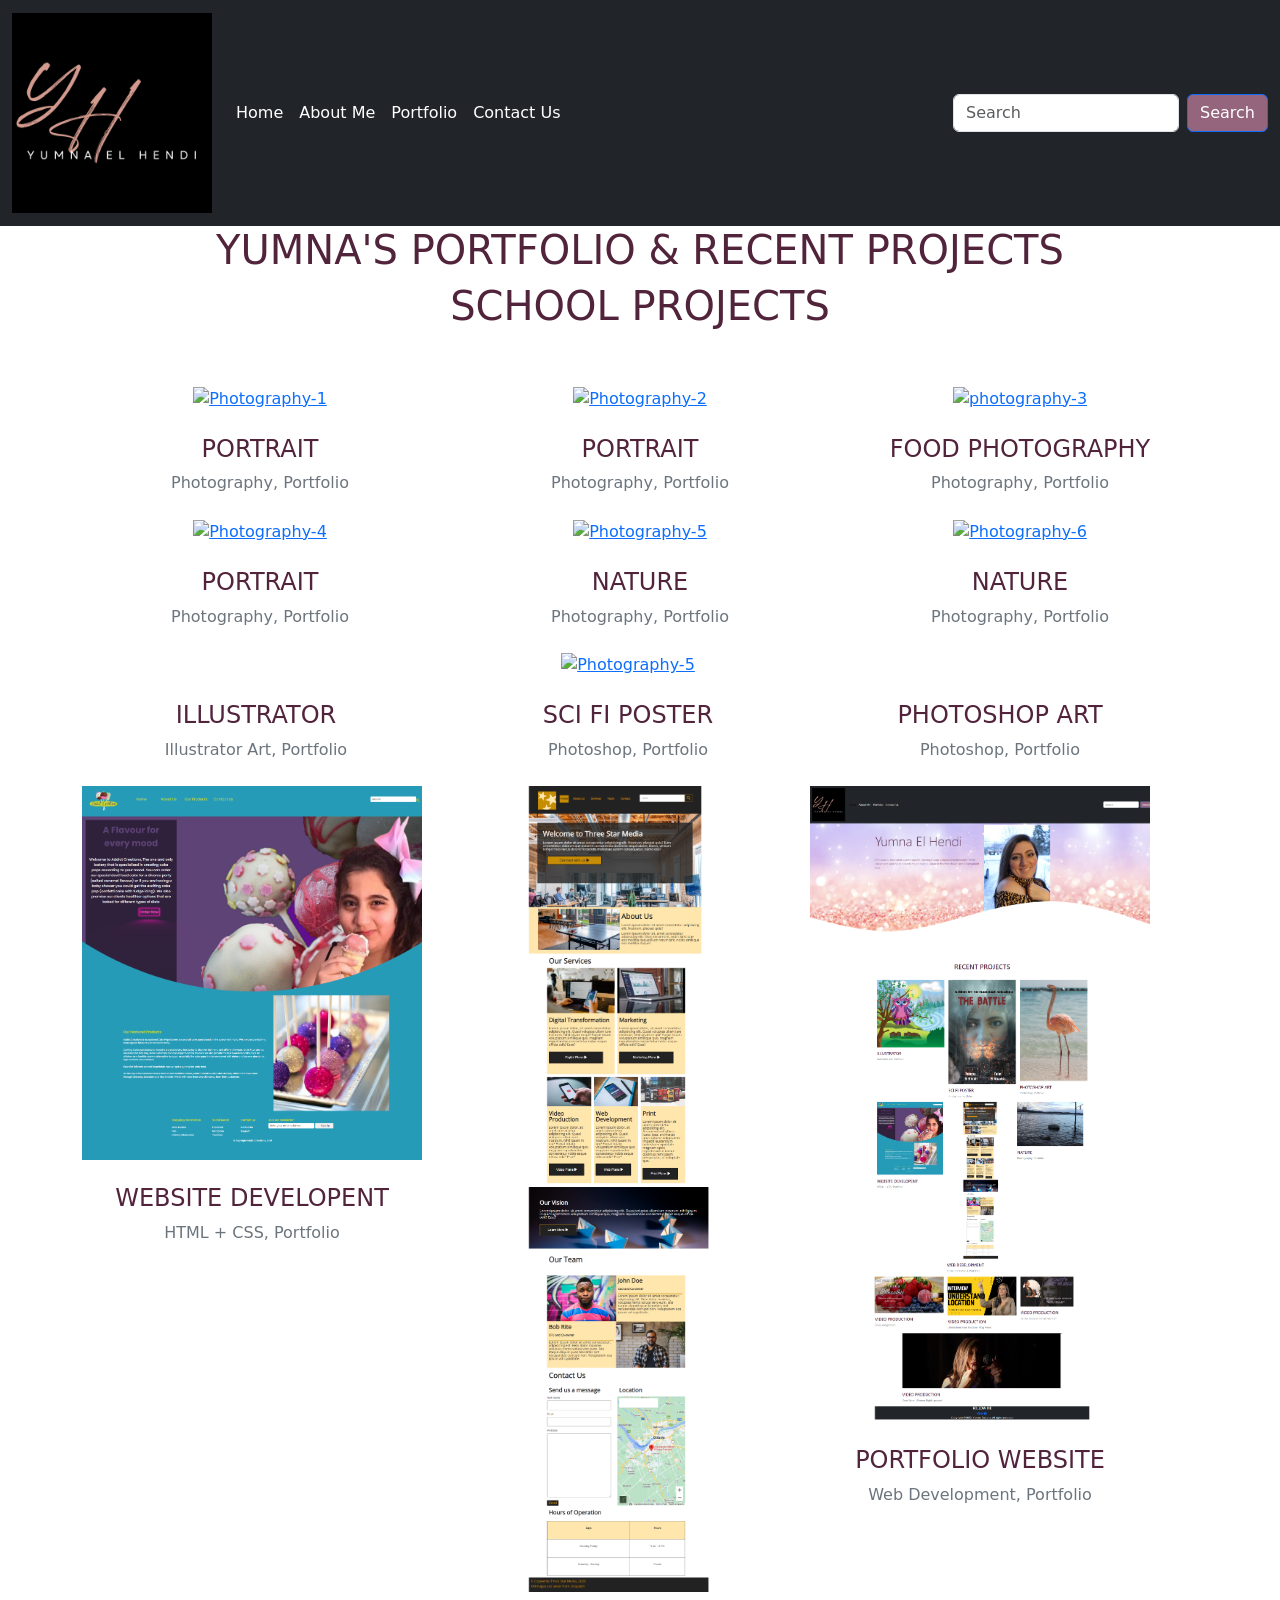
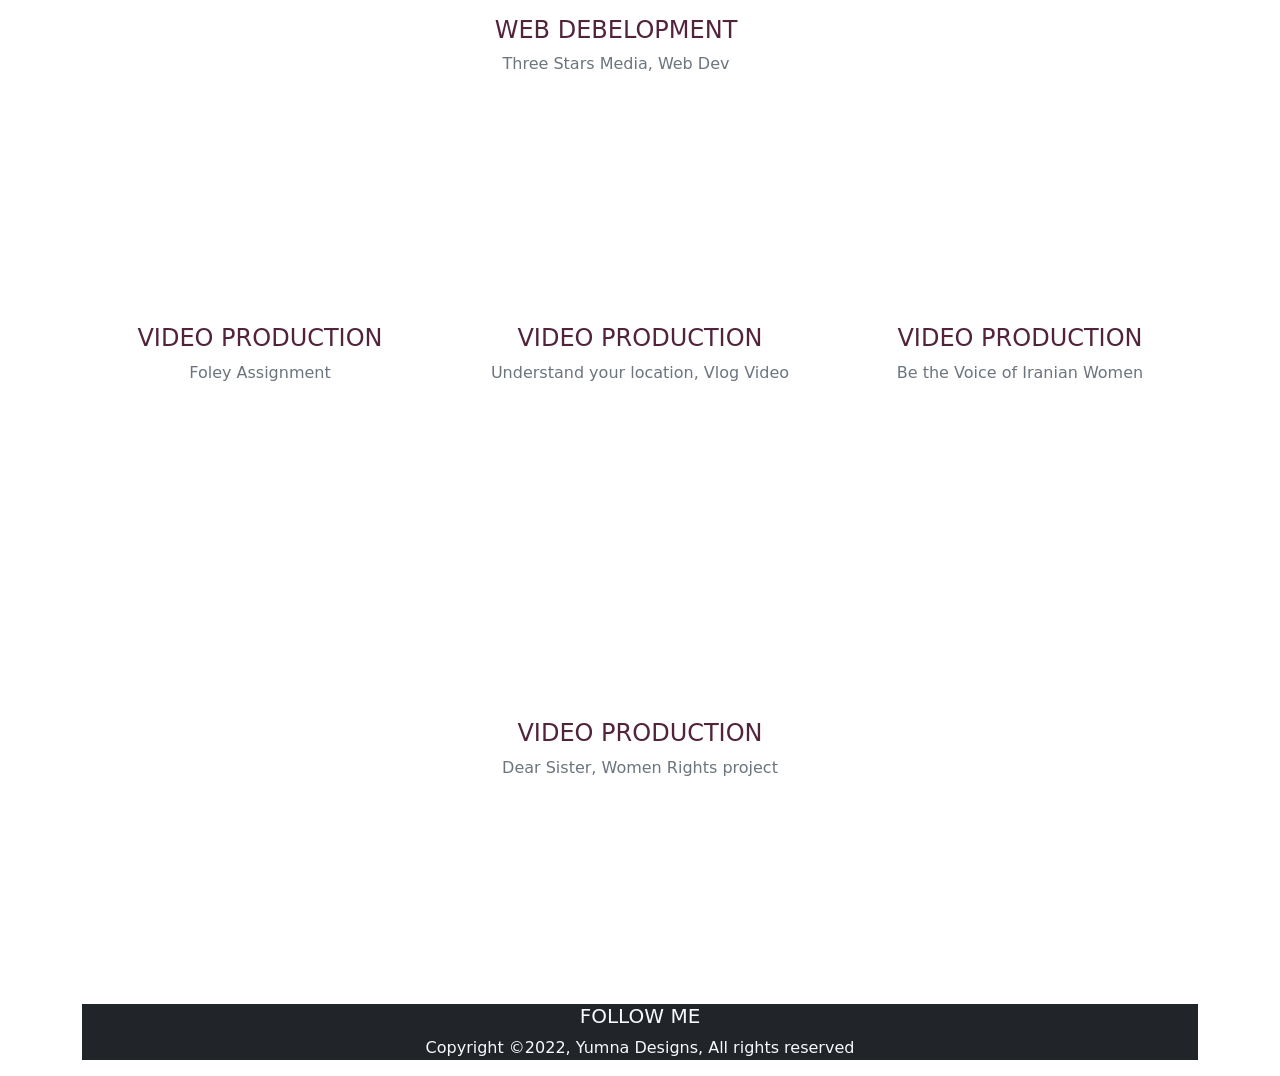
==== portfolio.html @ 96776a5d "new resp" ====
<!doctype html>
<html lang="en">
  <head>
    <meta charset="utf-8">
    <meta name="viewport" content="width=device-width, initial-scale=1">
    <title>Bootstrap demo</title>

    <!--Bootstrap css-->
    <link href="https://cdn.jsdelivr.net/npm/bootstrap@5.2.3/dist/css/bootstrap.min.css" rel="stylesheet" integrity="sha384-rbsA2VBKQhggwzxH7pPCaAqO46MgnOM80zW1RWuH61DGLwZJEdK2Kadq2F9CUG65" crossorigin="anonymous">

    <!--  font awesome icons  -->
    <script src="https://kit.fontawesome.com/99d246f297.js" crossorigin="anonymous"></script>


    <!--Animate On Scroll Library-->
    <link rel="stylesheet" href="https://unpkg.com/aos@next/dist/aos.css" />

    <!--Custom Css-->
    <link rel="stylesheet" href="css/styles.css">


  </head>
  <body>
    <header role="banner"> 
        <!--Skip links-->
      <ul class="skip-links"> 
          <li><a href="#navigatiion"> Main Navigation</a></li>
          <li><a href="#portfolio"> Portfolio pieces</a></li>
      </ul>   
        
      <!--nav bar--> 
      <nav class="navbar navbar-expand-lg bg-dark" id="navigatiion">
        <div class="container-fluid" >
          <!--Logo-->
          <a class="navbar-brand" href="index.html">
            <img src="images/Logo.png" alt="Yumna's Logo" width="200">
            </a>
          <button class="navbar-toggler bg-light" type="button" data-bs-toggle="collapse" data-bs-target="#navbarSupportedContent" aria-controls="navbarSupportedContent" aria-expanded="false" aria-label="Toggle navigation">
            <span class="navbar-toggler-icon"></span>
          </button>
          <div class="collapse navbar-collapse" id="navbarSupportedContent">
            <ul class="navbar-nav me-auto mb-2 mb-lg-0">
              <li class="nav-item">
                <a class="nav-link" aria-current="page" href="index.html">Home</a>
              </li>
              <li class="nav-item">
                <a class="nav-link" href="about.html">About Me</a>
              </li>
              <li class="nav-item">
                <a class="nav-link" href="portfolio.html">Portfolio</a>
              </li>
              <li class="nav-item">
                <a class="nav-link" href="contact.html">Contact Us</a>
              </li>
            </ul>
            <form class="d-flex" role="search">
              <input class="form-control me-2" type="search" placeholder="Search" aria-label="Search">
              <button class="btn btn-primary" type="submit">Search</button>
            </form>
          </div>
        </div>
      </nav>
    </header> 

<!--  ======================= Portfolio Area =============================  -->

<section class="project-area justify-content-center text-center" id="portfolio">
  <div class="container">
      <div class="project-title pb-5"> 
          <h1 class="text-uppercase text-center title-h1">Yumna's Portfolio & Recent Projects</h1>
          <h1 class="text-uppercase text-center title-h1">School Projects</h1>
        </div>

      <div class="row grid" id="product-list">
          <div class="col-lg-4 col-md-6 col-sm-12">
              <div class="our-project">
                  <div class= "img">
                    <div data-aos="fade-down"
                      data-aos-easing="linear"
                      data-aos-duration="3500">
                      <a class="test-popup-link" href="images/IMG_0366.JPG">
                      <img src="images/IMG_0366.JPG" alt="Photography-1" class="img-fluid">
                      </a>
                    </div>
                  </div>
                  <div class="title py-4">
                    <h4 class="text-uppercase">Portrait</h4>
                    <span class="text-secondary">Photography, Portfolio</span>
                  </div>
              </div>
          </div>

          <div class="col-lg-4 col-md-6 col-sm-12 ">
              <div class="our-project">
                  <div class="img">
                    <div data-aos="fade-right"
                    data-aos-offset="300"
                    data-aos-easing="ease-in-sine">
                    <a class="test-popup-link" href="images/IMG_0727.JPG">

                          <img src="images/IMG_0727.JPG" alt="Photography-2" class="img-fluid">
                    </a>
                        </div>
                  </div>
                  <div class="title py-4">
                      <h4 class="text-uppercase">Portrait</h4>
                      <span class="text-secondary">Photography, Portfolio</span>
                  </div>
              </div>
          </div>
          <div class="col-lg-4 col-md-6 col-sm-12 element-item ">
            <div class="our-project">
                <div class="img">
                  <div data-aos="fade-down"
                    data-aos-easing="linear"
                    data-aos-duration="3500">
                    <a class="test-popup-link" href="images/IMG_0957.JPG">
                      <img src="images/IMG_0957.JPG" alt="photography-3" class="img-fluid">
                  </a>
                  </div>                
                    <div class="title py-4">
                        <h4 class="text-uppercase">Food Photography</h4>
                        <span class="text-secondary">Photography, Portfolio</span>
                    </div>
                    </div>
                  </div>
        
                </div>
          </div>   

                    <div class="row grid">

                    <div class="col-lg-4 col-md-6 col-sm-12 ">
                        <div class="our-project">
                            <div class="img">
                              <div data-aos="fade-right"
                              data-aos-offset="300"
                              data-aos-easing="ease-in-sine">
                              <a class="test-popup-link" href="images/IMG_0799.JPG">
          
                                    <img src="images/IMG_0799.JPG" alt="Photography-4" class="img-fluid">
                              </a>
                                  </div>
                            </div>
                            <div class="title py-4">
                                <h4 class="text-uppercase">Portrait</h4>
                                <span class="text-secondary">Photography, Portfolio</span>
                            </div>
                        </div>
                    </div>
                    <div class="col-lg-4 col-md-6 col-sm-12">
                        <div class="our-project">
                            <div class="img">
                                <div data-aos="fade-down"
                                data-aos-easing="linear"
                                data-aos-duration="3500">
                              <a class="test-popup-link" href="images/IMG_0697.JPG">
          
                                    <img src="images/IMG_0697.JPG" alt="Photography-5" class="img-fluid">
                              </a>
                                  </div>
                            </div>
                            <div class="title py-4">
                                <h4 class="text-uppercase">Nature</h4>
                                <span class="text-secondary">Photography, Portfolio</span>
                            </div>
                        </div>
                    </div>
                    <div class="col-lg-4 col-md-6 col-sm-12">
                        <div class="our-project">
                            <div class="img">
                                <div data-aos="fade-down"
                                data-aos-easing="linear"
                                data-aos-duration="3500">
                              <a class="test-popup-link" href="images/IMG_0870.JPG">
          
                                    <img src="images/IMG_0870.JPG" alt="Photography-6" class="img-fluid">
                              </a>
                                  </div>
                            </div>
                            <div class="title py-4">
                                <h4 class="text-uppercase">Nature</h4>
                                <span class="text-secondary">Photography, Portfolio</span>
                            </div>
            </div>
        </div>      
        

                <div class="row grid"> 
                    <div class="col-lg-4 col-md-6 col-sm-12">
                        <div class="our-project">
                            <div class="img">
                              <div data-aos="fade-right"
                              data-aos-offset="300"
                              data-aos-easing="ease-in-sine">
                              <a class="test-popup-link" href="images/Artboard5.png">
                              <img src="images/Artboard5.png" alt="graphic-1" class="img-fluid">
                              </a>
                              </div>
                            </div>
                            <div class="title py-4">
                                <h4 class="text-uppercase">Illustrator</h4>
                                <span class="text-secondary">Illustrator Art, Portfolio</span>
                            </div>
                        </div>
                    </div>
                    <div class="col-lg-4 col-md-6 col-sm-12">
                      <div class="our-project">
                          <div class="img">
                              <div data-aos="fade-down"
                              data-aos-easing="linear"
                              data-aos-duration="3500">
                            <a class="test-popup-link" href="images/scifiposter.png">
        
                                  <img src="images/scifiposter.png" alt="Photography-5" class="img-fluid">
                            </a>
                                </div>
                          </div>
                          <div class="title py-4">
                              <h4 class="text-uppercase">Sci FI Poster</h4>
                              <span class="text-secondary">Photoshop, Portfolio</span>
                          </div>
                      </div>
                  </div>
                  <div class="col-lg-4 col-md-6 col-sm-12">
                      <div class="our-project">
                          <div class="img">
                            <div data-aos="fade-right"
                            data-aos-offset="300"
                            data-aos-easing="ease-in-sine">
                            <a class="test-popup-link" href="images/animal.jpg">
        
                              <img src="images/animal.jpg" alt="Photography-5" class="img-fluid">
                        </a>
                            </div>
                      </div>
                      <div class="title py-4">
                          <h4 class="text-uppercase">Photoshop Art</h4>
                          <span class="text-secondary">Photoshop, Portfolio</span>            
                          </div>   
                          </div>
                          </div>

                          <div class="row grid">

                            <div class="col-lg-4 col-md-6 col-sm-12 element-item ux">
                                <div class="our-project">
                                    <div class="img">
                                      <div data-aos="fade-right"
                                      data-aos-offset="300"
                                      data-aos-easing="ease-in-sine">
                                      <a href="https://github.com/Elhe0016/mtm6201-midterm.git" target="_blank">
                                        <img src="images/addict-creations-project.png" alt="Website Development-1" class="img-fluid"> 
                                      </a> 
                                          </div>
                                    </div>
                                    <div class="title py-4">
                                      <h4 class="text-uppercase">Website Developent</h4>
                                      <span class="text-secondary">HTML + CSS, Portfolio</span>
                                    </div>
                                </div>
                            </div>
                            
                            <div class="col-lg-4 col-md-6 col-sm-12">
                                <div class="our-project">
                                    <div class="img">
                                        <div data-aos="fade-down"
                                        data-aos-easing="linear"
                                        data-aos-duration="3500">
                                        <a href= "https://github.com/Elhe0016/elhe0016.github.io.git" target="_blank">
                                          <img src="images/threestars.png" alt="Website Development-2" class="img-fluid"> 
                                        </a> 
                                          </div>
                                    </div>
                                    <div class="title py-4">
                                        <h4 class="text-uppercase">web Debelopment</h4>
                                        <span class="text-secondary">Three Stars Media, Web Dev</span>
                                    </div>
                                </div>
                            </div>
                            <div class="col-lg-4 col-md-6 col-sm-12">
                                <div class="our-project">
                                    <div class="img">
                                      <div data-aos="fade-right"
                                      data-aos-offset="300"
                                      data-aos-easing="ease-in-sine">
                                      <a href= "https://github.com/Elhe0016/portfolio.git" target="_blank">
                                        <img src="images/portfolio.png" alt="web-dev1" class="img-fluid">

                                      </a>
                                          </div>
                                    </div>
                                    <div class="title py-4">
                                        <h4 class="text-uppercase">Portfolio website</h4>
                                        <span class="text-secondary">Web Development, Portfolio</span>
                                    </div>
                                    </div>
                                </div>      
                        </div>
  </div>
  </div>

  <div class="row grid">

    <div class="col-lg-4 col-md-6 col-sm-12 element-item ux">
        <div class="our-project">
            <div class="img">
              <div data-aos="fade-right"
              data-aos-offset="300"
              data-aos-easing="ease-in-sine">
              <a href="https://youtu.be/rOkrX6QWSKI" target="_blank">
                <img src="images/smoothie.png" alt="Video Production-1" class="img-fluid"> 
              </a> 
                  </div>
            </div>
            <div class="title py-4">
              <h4 class="text-uppercase">Video Production</h4>
              <span class="text-secondary">Foley Assignment</span>
            </div>
        </div>
    </div>
    
    <div class="col-lg-4 col-md-6 col-sm-12">
        <div class="our-project">
            <div class="img">
                <div data-aos="fade-down"
                data-aos-easing="linear"
                data-aos-duration="3500">
                <a href= "https://youtu.be/7RtweMUIGH8" target="_blank">
                  <img src="images/locatioin.jpg" alt="Video Production-1" class="img-fluid"> 
                </a> 
                  </div>
            </div>
            <div class="title py-4">
                <h4 class="text-uppercase">Video Production</h4>
                <span class="text-secondary">Understand your location, Vlog Video</span>
            </div>
        </div>
    </div>
    <div class="col-lg-4 col-md-6 col-sm-12">
        <div class="our-project">
            <div class="img">
              <div data-aos="fade-right"
              data-aos-offset="300"
              data-aos-easing="ease-in-sine">
               <a href= "https://youtu.be/79l4bW7mr30" target="_blank">
                    <img src="images/womenright.png" alt="Photography-6" class="img-fluid">
              </a>
                  </div>
            </div>
            <div class="title py-4">
                <h4 class="text-uppercase">Video Production</h4>
                <span class="text-secondary">Be the Voice of Iranian Women</span>
            </div>
            </div>
        </div>      
</div>

<div class="row grid justify-content-center">

  <div class="col-lg-9 ">
      <div class="our-project">
          <div class="img">
            <div data-aos="fade-right"
            data-aos-offset="300"
            data-aos-easing="ease-in-sine">
            <a href="https://youtu.be/LqrLvZeHaoo" target="_blank">
              <img src="images/sister.png" alt="Video Production-1" class="img-fluid"> 
            </a> 
                </div>
          </div>
          <div class="title py-4">
            <h4 class="text-uppercase">Video Production</h4>
            <span class="text-secondary">Dear Sister, Women Rights project</span>
          </div>
      </div>
  </div>
  </div>
</div>
</section> 

<!--  ======================= End Portfolio Area =============================  -->

    <!--  ======================= Footer ================================ -->

    <footer class="footer-area">
      <div class="container">
          <div class="bg-dark text-light">
              <div class="social text-center">
                  <h5 class="text-uppercase">Follow me</h5>
                  <a href="https://www.facebook.com/yumna.h.125"><i class="fa-brands fa-facebook"></i></a>
                  <a href="https://www.instagram.com/yoyokabra/"><i class="fab fa-instagram"></i></a>
                  <a href="https://www.youtube.com/channel/UCKBLdKNolmuDioi9BQ9f1Zg"><i class="fab fa-youtube"></i></a>
              </div>
              <div class="copyrights text-center bg-dark">
                  <p class="para text-light">
                      Copyright ©2022, Yumna Designs, All rights reserved 
                  </p>
              </div>
          </div>
      </div>
  </footer>

<!-- AOS-->
  <script src="https://unpkg.com/aos@next/dist/aos.js"></script>
  <script>
    AOS.init();

    
  </script>
    <!--  isotope js library  -->
    <script src="./vendor/isotope/isotope.min.js"></script>
   
    <!-- custom JS file-->
   <script src="js/main.js"></script>

    <!--  bootstrap   JS-->
      <script src="https://cdn.jsdelivr.net/npm/bootstrap@5.2.3/dist/js/bootstrap.bundle.min.js" integrity="sha384-kenU1KFdBIe4zVF0s0G1M5b4hcpxyD9F7jL+jjXkk+Q2h455rYXK/7HAuoJl+0I4" crossorigin="anonymous"></script>
  
</body>
</html>
---- css/styles.css ----
:root{
    --bs-light: #fff;
    --bs-secondary: #52243c;
    --bs-dark: #110808e5;
    --bs-primary: #95657E;
 }

p{
    color: var(--bs-primary);
}

body{
    padding:0;
    margin:0;
    color: var(--bs-secondary);
}

#wvm{
    width: 100%;
    height: 100vh;
    background: linear-gradient(180deg, #2600ff, #ff170d), url('../images/bg.jpg');
    background-size: cover;
    background-blend-mode: screen;
}

.wave{
    position: absolute;
    bottom: 0;
    left:0;
    position: absolute;
}


/* skip links  */

.skip-links{
    list-style: none;
    margin: 0;
    padding: 0;
  }
  .skip-links a{
    position: absolute;
    top: -3em;
    background-color: black;
    color:white;
    padding: .5em 1em;
    font-weight: bold;
    font-size: 12px;
  }
  
  .skip-links a:focus{
    top: 0;
  }

.gap100{
    padding: 30px;
}
svj{
    position: absolute;
    height: 100vh;
    
}

/*Portfolio style*/

.btn-primary {
--bs-btn-bg: var(--bs-primary);
--bs-btn-border: var(--bs-primary);
--bs-btn-hover-bg: var(--bs-secondary);
--bs-btn-active-bg: var(--bs-dark);
 }

 .navbar-nav .nav-link,
 .navbar-nav .nav-link:link,
 .navbar-nav .nav-link:link:visited
 {
    color:var(--bs-light);
 }

 .navbar-nav .nav-link:hover,
 .navbar-nav .nav-link:active,
 .navbar-nav .nav-link:focus
 {
    background-color: var(--bs-secondary);
    color: var(--bs-light);
 }

footer{
    width: 100%;
    margin-top: 200px;
    }
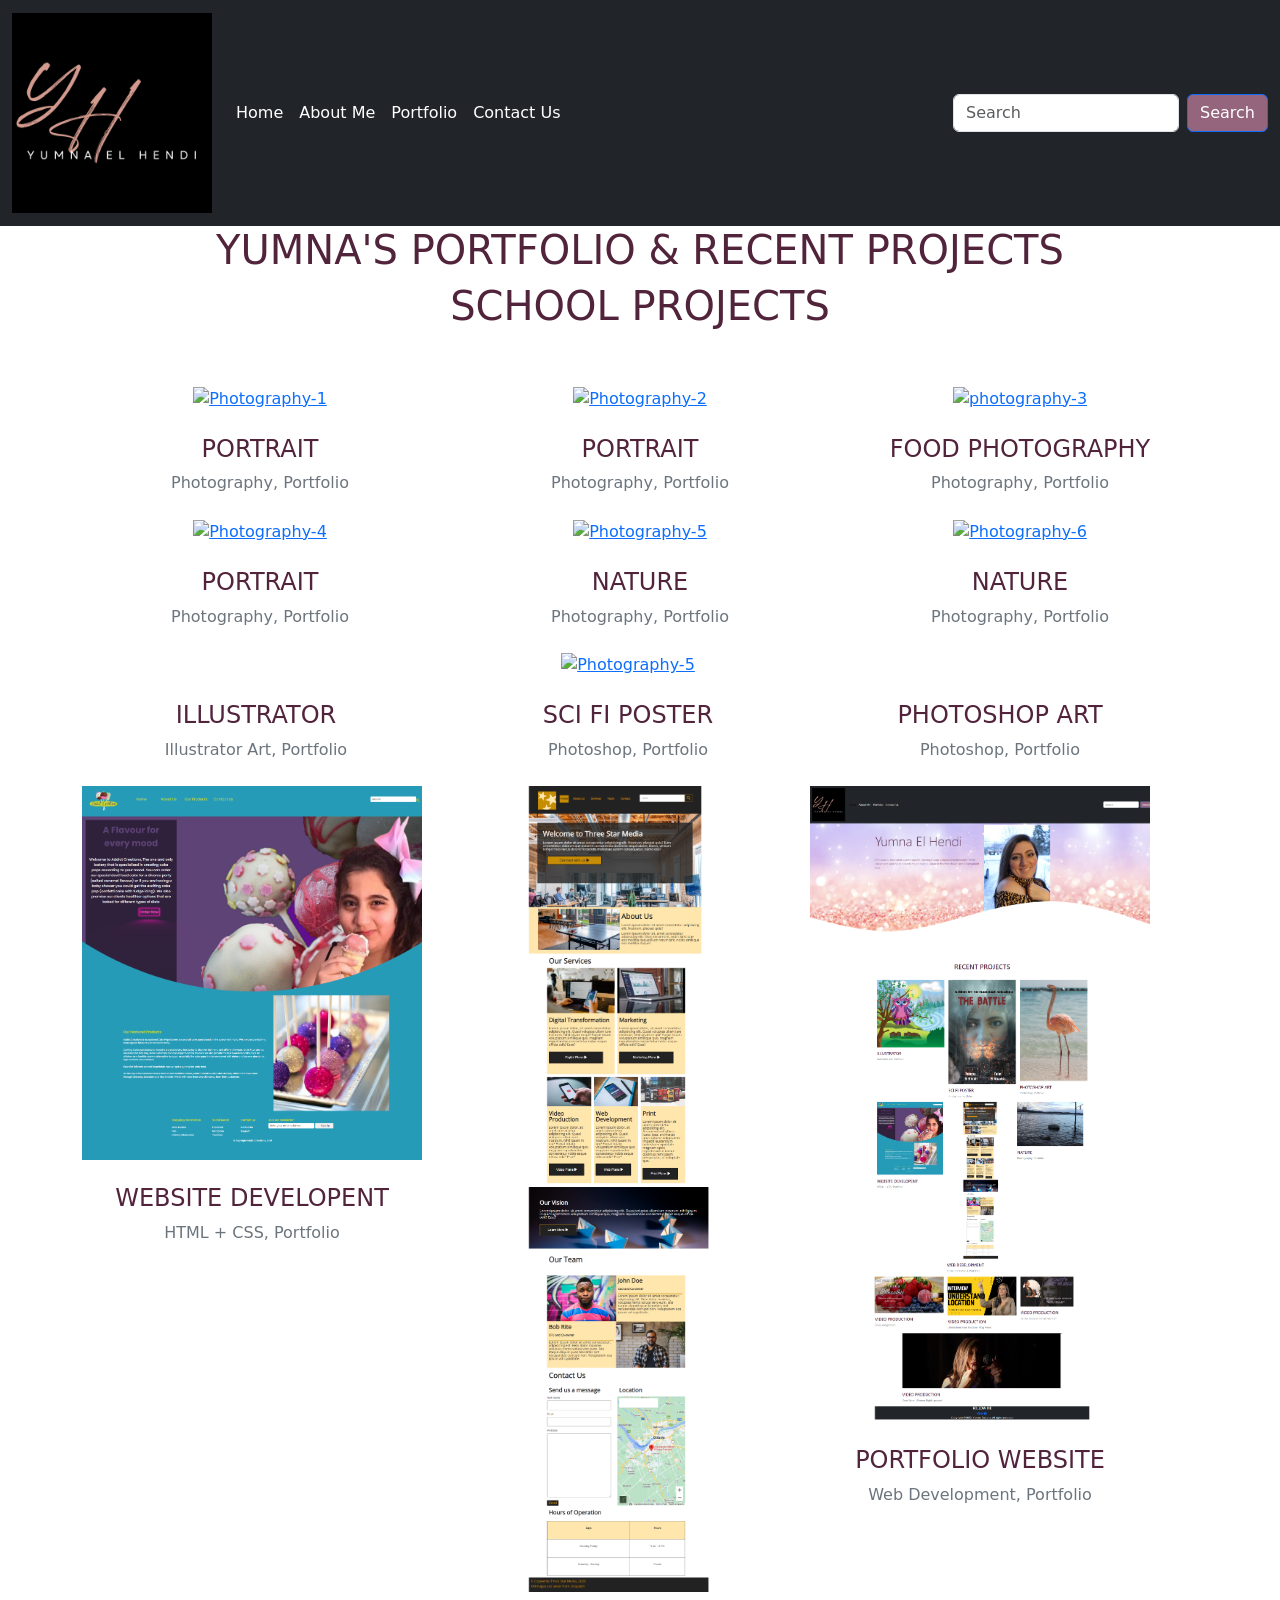
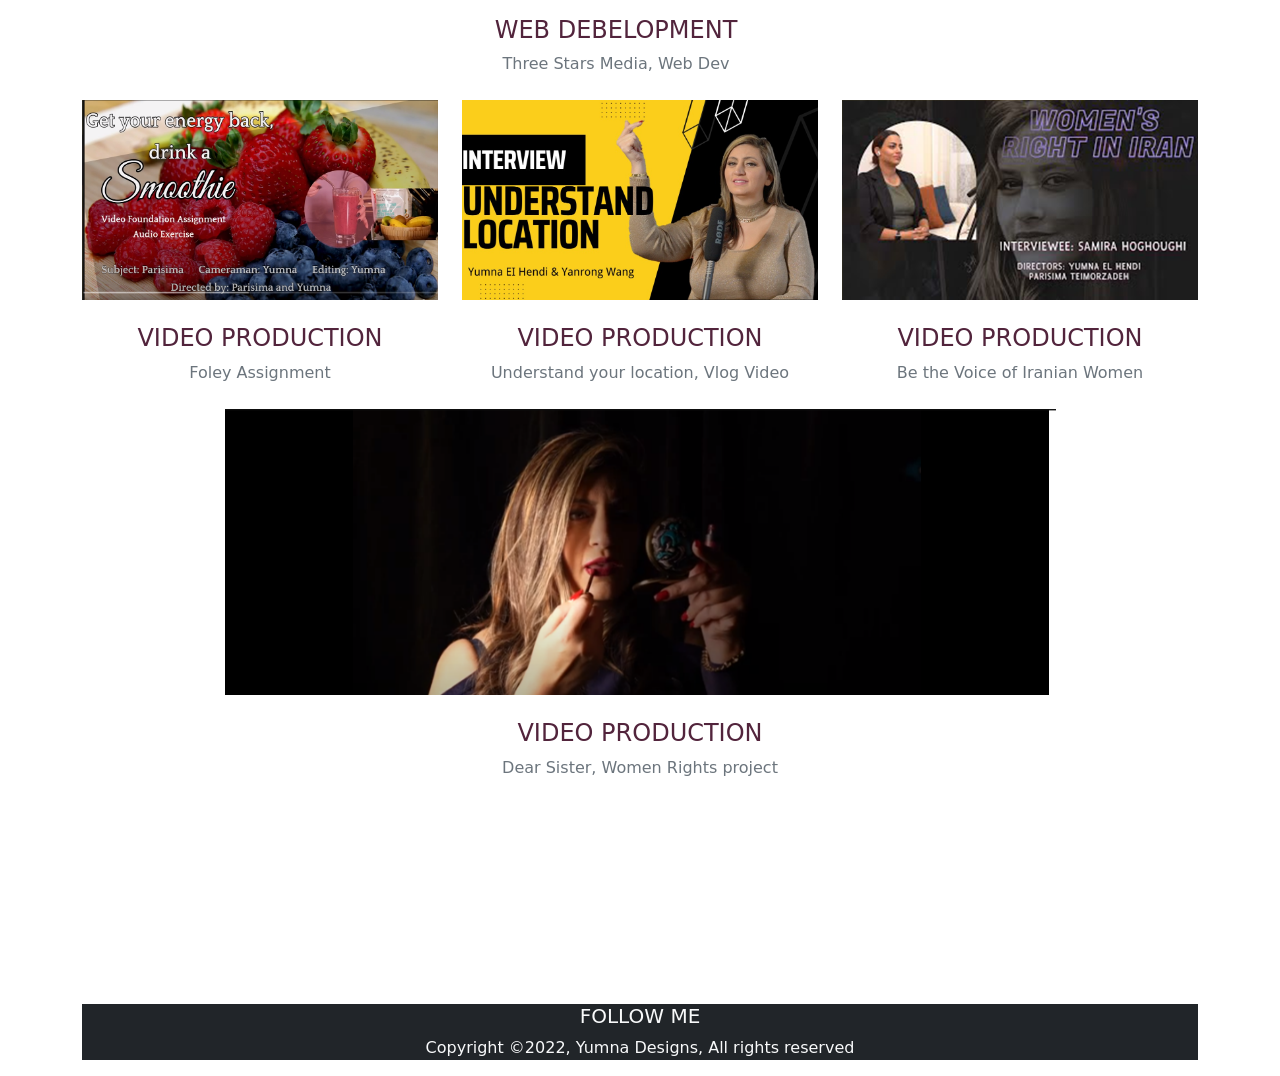
==== commit 3eac11de: "updates portfolio link" ====
--- a/portfolio.html
+++ b/portfolio.html
@@ -249,7 +249,7 @@
                                       <div data-aos="fade-right"
                                       data-aos-offset="300"
                                       data-aos-easing="ease-in-sine">
-                                      <a href="https://github.com/Elhe0016/mtm6201-midterm.git" target="_blank">
+                                      <a href="https://elhe0016.github.io/mtm6201-midterm/" target="_blank">
                                         <img src="images/addict-creations-project.png" alt="Website Development-1" class="img-fluid"> 
                                       </a> 
                                           </div>
@@ -284,7 +284,7 @@
                                       <div data-aos="fade-right"
                                       data-aos-offset="300"
                                       data-aos-easing="ease-in-sine">
-                                      <a href= "https://github.com/Elhe0016/portfolio.git" target="_blank">
+                                      <a href= "https://elhe0016.github.io/Portfolio-Final/" target="_blank">
                                         <img src="images/portfolio.png" alt="web-dev1" class="img-fluid">
 
                                       </a>
